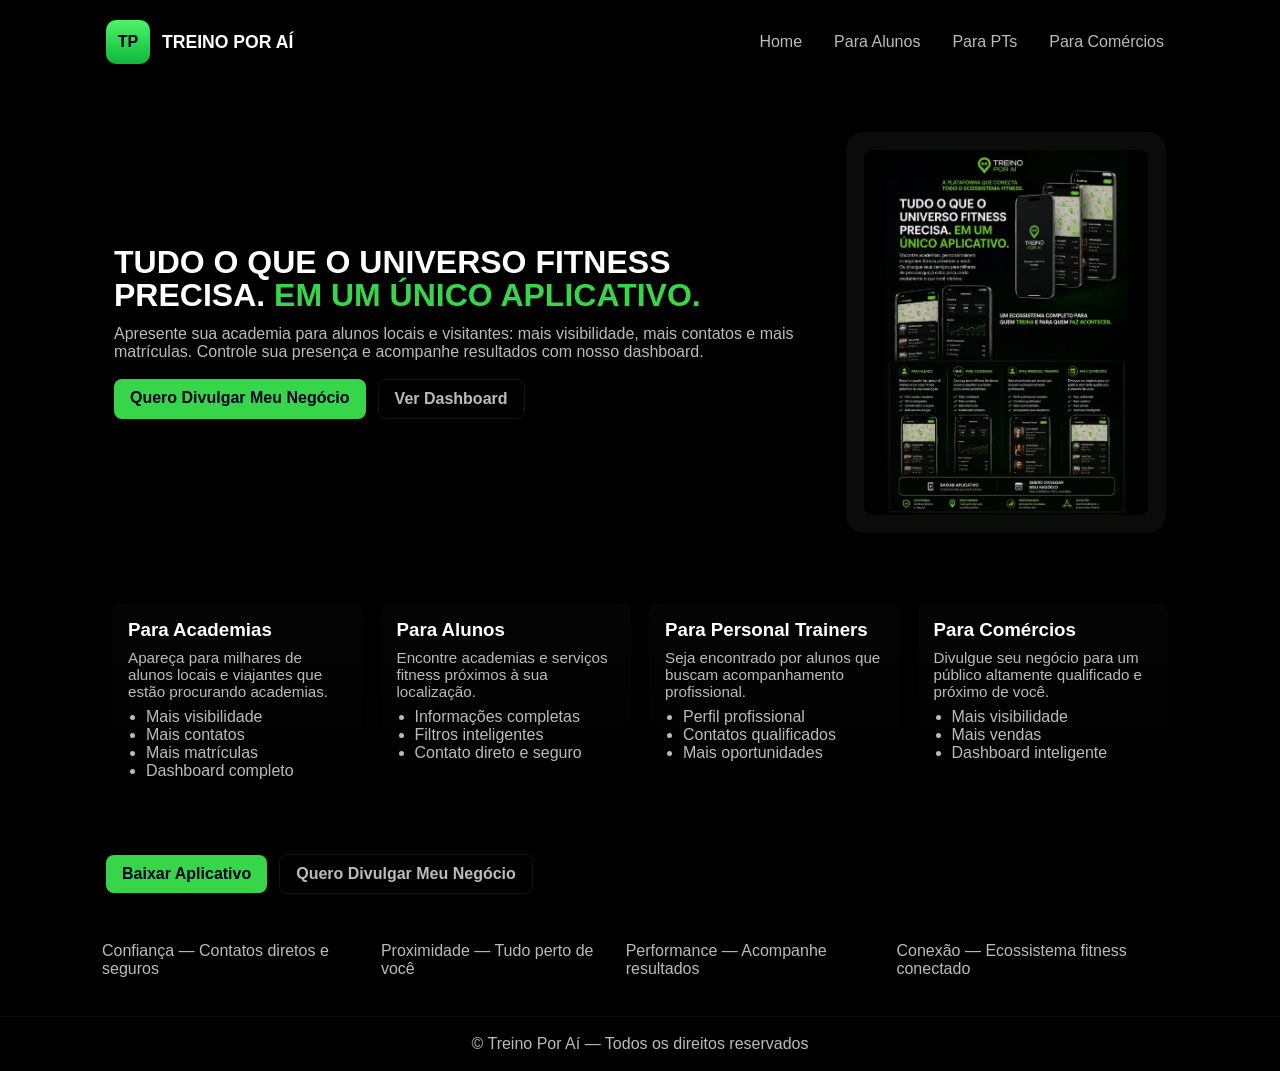
==== para-academia/index.html @ e84f6847 "Add new HTML files for different user roles and update CSS for improved layout and styling" ====
<!doctype html>
<html lang="pt-br">
<head>
	<meta charset="utf-8">
	<meta name="viewport" content="width=device-width,initial-scale=1">
	<title>Para Academias — Treino Por Aí</title>
	<link rel="stylesheet" href="../css/index.css">
	<meta name="description" content="Apareça para milhares de alunos locais e viajantes que estão procurando academias.">
	<meta property="og:image" content="../imgs/treino-por-ai-004.jpg">
</head>
<body>
	<header class="site-header">
		<div class="brand">
			<div class="logo">TP</div>
			<div class="title">TREINO POR AÍ</div>
		</div>
		<nav class="nav">
			<a href="../index.html">Home</a>
			<a href="../para-cliente/index.html">Para Alunos</a>
			<a href="../para-personal-trainer/index.html">Para PTs</a>
			<a href="../para-comercio/index.html">Para Comércios</a>
		</nav>
	</header>

	<main>
		<section class="hero">
			<div class="left">
				<h1>TUDO O QUE O UNIVERSO FITNESS PRECISA. <span class="accent">EM UM ÚNICO APLICATIVO.</span></h1>
				<p>Apresente sua academia para alunos locais e visitantes: mais visibilidade, mais contatos e mais matrículas. Controle sua presença e acompanhe resultados com nosso dashboard.</p>
				<div class="cta-row">
					<a class="btn" href="#">Quero Divulgar Meu Negócio</a>
					<a class="btn ghost" href="#">Ver Dashboard</a>
				</div>
			</div>
			<aside class="phones">
				<div class="phone-mock"><img src="../imgs/treino-por-ai-004.jpg" alt="Mockup" style="width:100%;border-radius:8px;opacity:0.95"></div>
			</aside>
		</section>

		<section class="features">
			<div class="feature">
				<h3>Para Academias</h3>
				<p>Apareça para milhares de alunos locais e viajantes que estão procurando academias.</p>
				<ul>
					<li>Mais visibilidade</li>
					<li>Mais contatos</li>
					<li>Mais matrículas</li>
					<li>Dashboard completo</li>
				</ul>
			</div>
			<div class="feature">
				<h3>Para Alunos</h3>
				<p>Encontre academias e serviços fitness próximos à sua localização.</p>
				<ul>
					<li>Informações completas</li>
					<li>Filtros inteligentes</li>
					<li>Contato direto e seguro</li>
				</ul>
			</div>
			<div class="feature">
				<h3>Para Personal Trainers</h3>
				<p>Seja encontrado por alunos que buscam acompanhamento profissional.</p>
				<ul>
					<li>Perfil profissional</li>
					<li>Contatos qualificados</li>
					<li>Mais oportunidades</li>
				</ul>
			</div>
			<div class="feature">
				<h3>Para Comércios</h3>
				<p>Divulgue seu negócio para um público altamente qualificado e próximo de você.</p>
				<ul>
					<li>Mais visibilidade</li>
					<li>Mais vendas</li>
					<li>Dashboard inteligente</li>
				</ul>
			</div>
		</section>

		<section class="cta-strip">
			<a class="btn" href="#">Baixar Aplicativo</a>
			<a class="btn ghost" href="#">Quero Divulgar Meu Negócio</a>
		</section>

		<section class="trust-row">
			<div>Confiança — Contatos diretos e seguros</div>
			<div>Proximidade — Tudo perto de você</div>
			<div>Performance — Acompanhe resultados</div>
			<div>Conexão — Ecossistema fitness conectado</div>
		</section>

	</main>

	<footer class="site-footer">
		© Treino Por Aí — Todos os direitos reservados
	</footer>
</body>
</html>
---- css/index.css ----
:root{
	--bg:#000;
	--muted:#bbb;
	--accent:#37d64a; /* neon green */
	--max-width:1100px;
}
*{box-sizing:border-box}
body{margin:0;background:var(--bg);color:#fff;font-family:Arial,Helvetica,sans-serif;}
img{max-width:100%;height:auto;display:block}

/* Header */
.site-header{background:transparent;padding:20px 16px;display:flex;align-items:center;justify-content:space-between;max-width:var(--max-width);margin:0 auto}
.brand{display:flex;align-items:center;gap:12px}
.brand .logo{width:44px;height:44px;background:linear-gradient(180deg,#4ef36a,#0fb83b);border-radius:10px;display:flex;align-items:center;justify-content:center;font-weight:700;color:#002}
.brand .title{font-size:1.1rem;font-weight:700}
.nav{display:flex;gap:12px}
.nav a{color:var(--muted);text-decoration:none;padding:8px 10px;border-radius:6px}
.nav a:hover{color:var(--accent)}

/* Hero */
.hero{max-width:var(--max-width);margin:24px auto;padding:24px;display:flex;gap:28px;align-items:center}
.hero .left{flex:1}
.hero h1{font-size:2rem;line-height:1.05;margin:0 0 12px;color:#fff}
.hero h1 .accent{color:var(--accent)}
.hero p{color:var(--muted);margin:0 0 18px}
.hero .cta-row{display:flex;gap:12px}
.btn{background:var(--accent);color:#002;padding:10px 16px;border-radius:8px;text-decoration:none;font-weight:700}
.btn.ghost{background:transparent;border:1px solid rgba(255,255,255,0.08);color:var(--muted)}
.hero .phones{width:320px;max-width:40%;display:flex;flex-direction:column;gap:10px}
.phone-mock{background:#0b0b0b;border-radius:18px;padding:18px;box-shadow:0 6px 20px rgba(0,0,0,0.6);display:flex;align-items:center;justify-content:center;color:var(--muted)}

/* Features grid (4 columns) */
.features{max-width:var(--max-width);margin:14px auto;padding:22px;display:grid;grid-template-columns:repeat(4,1fr);gap:18px}
.feature{background:linear-gradient(180deg,rgba(255,255,255,0.02),transparent);padding:16px;border-radius:10px}
.feature h3{margin:0 0 8px;color:#fff}
.feature p{margin:0 0 8px;color:var(--muted);font-size:0.95rem}
.feature ul{margin:8px 0 0;padding-left:18px;color:var(--muted)}

/* CTA strip and trust row */
.cta-strip{max-width:var(--max-width);margin:20px auto;padding:16px;display:flex;gap:12px;align-items:center}
.trust-row{max-width:var(--max-width);margin:14px auto;padding:12px;display:flex;gap:16px;justify-content:space-around;color:var(--muted)}

/* Footer */
.site-footer{border-top:1px solid rgba(255,255,255,0.04);padding:18px 16px;margin-top:26px;color:var(--muted);text-align:center}

/* Responsive */
@media (max-width:900px){
	.hero{flex-direction:column;padding:12px}
	.hero .phones{max-width:100%;width:260px}
	.features{grid-template-columns:repeat(2,1fr)}
}
@media (max-width:520px){
	.features{grid-template-columns:1fr}
	.nav{display:none}
	.hero h1{font-size:1.5rem}
}
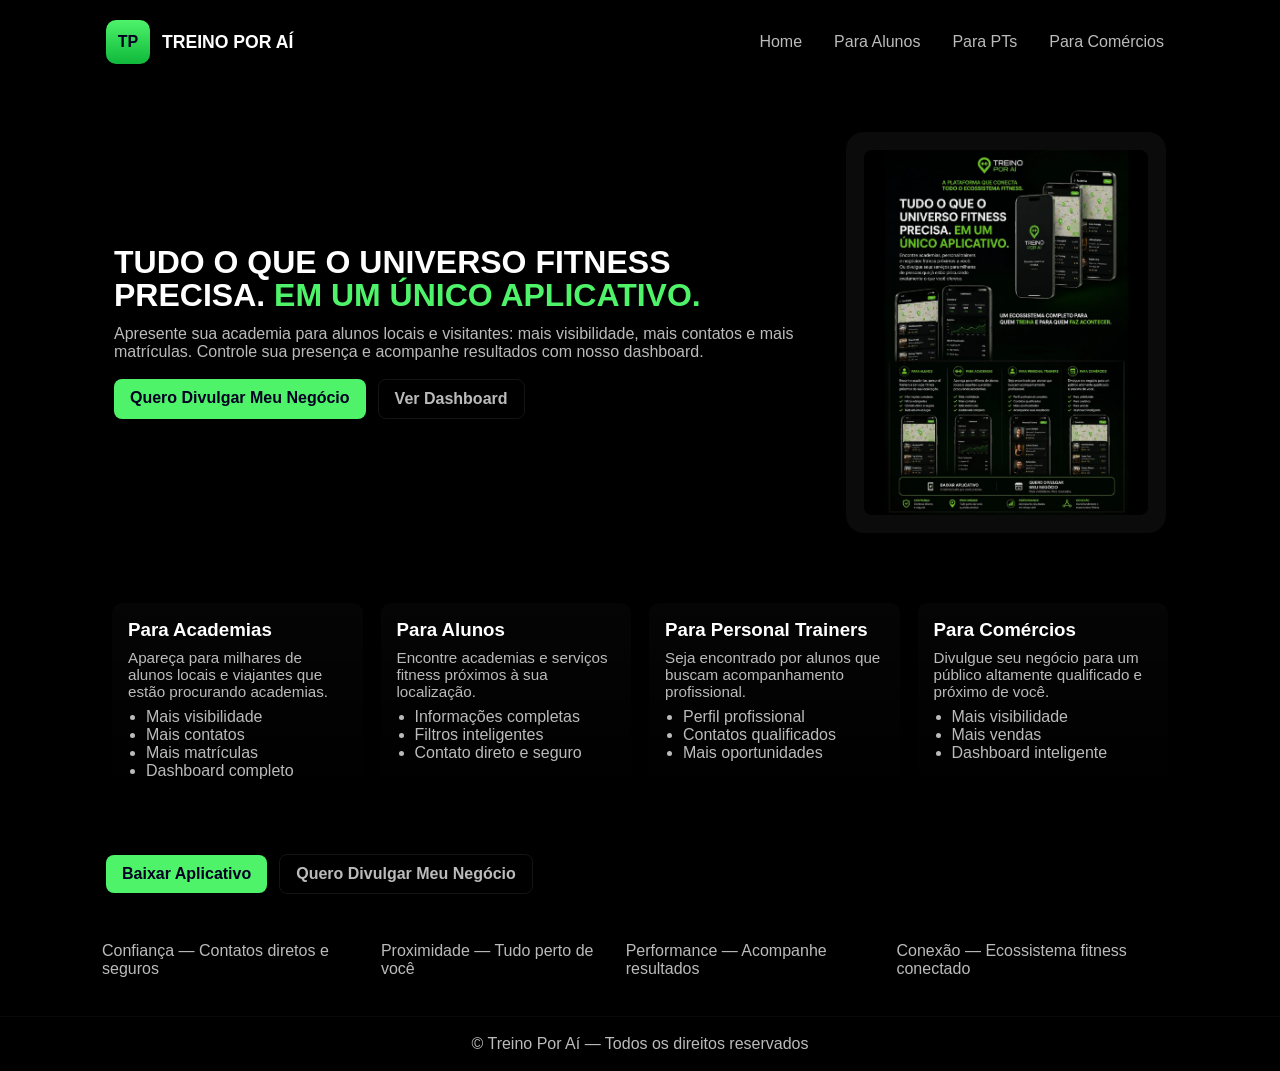
==== commit dcba2ef4: "Update HTML files for different user roles and update CSS for improved layout and styling" ====
--- a/para-academia/index.html
+++ b/para-academia/index.html
@@ -9,12 +9,13 @@
 	<meta property="og:image" content="../imgs/treino-por-ai-004.jpg">
 </head>
 <body>
-	<header class="site-header">
+	<a class="skip-link" href="#main">Pular para o conteúdo</a>
+	<header class="site-header" role="banner">
 		<div class="brand">
 			<div class="logo">TP</div>
 			<div class="title">TREINO POR AÍ</div>
 		</div>
-		<nav class="nav">
+		<nav class="nav" role="navigation" aria-label="Menu principal">
 			<a href="../index.html">Home</a>
 			<a href="../para-cliente/index.html">Para Alunos</a>
 			<a href="../para-personal-trainer/index.html">Para PTs</a>
@@ -23,6 +24,7 @@
 	</header>
 
 	<main>
+		<div id="main" role="main">
 		<section class="hero">
 			<div class="left">
 				<h1>TUDO O QUE O UNIVERSO FITNESS PRECISA. <span class="accent">EM UM ÚNICO APLICATIVO.</span></h1>
@@ -77,18 +79,19 @@
 			</div>
 		</section>
 
-		<section class="cta-strip">
+		<section class="cta-strip" aria-label="Chamada para ação">
 			<a class="btn" href="#">Baixar Aplicativo</a>
-			<a class="btn ghost" href="#">Quero Divulgar Meu Negócio</a>
+			<a class="btn ghost" href="#" aria-label="Quero divulgar meu negócio">Quero Divulgar Meu Negócio</a>
 		</section>
 
-		<section class="trust-row">
+		<section class="trust-row" aria-hidden="false">
 			<div>Confiança — Contatos diretos e seguros</div>
 			<div>Proximidade — Tudo perto de você</div>
 			<div>Performance — Acompanhe resultados</div>
 			<div>Conexão — Ecossistema fitness conectado</div>
 		</section>
 
+		</div>
 	</main>
 
 	<footer class="site-footer">
--- a/css/index.css
+++ b/css/index.css
@@ -1,7 +1,7 @@
 :root{
 	--bg:#000;
 	--muted:#bbb;
-	--accent:#37d64a; /* neon green */
+	--accent:#4ef36a; /* brighter neon green for better contrast */
 	--max-width:1100px;
 }
 *{box-sizing:border-box}
@@ -16,6 +16,13 @@
 .nav{display:flex;gap:12px}
 .nav a{color:var(--muted);text-decoration:none;padding:8px 10px;border-radius:6px}
 .nav a:hover{color:var(--accent)}
+
+/* accessibility: visible focus */
+a:focus,button:focus,input:focus,select:focus{outline:3px solid rgba(78,243,106,0.18);outline-offset:3px}
+
+/* Skip link */
+.skip-link{position:absolute;left:-999px;top:auto;width:1px;height:1px;overflow:hidden}
+.skip-link:focus{left:12px;top:12px;width:auto;height:auto;padding:8px 12px;background:#fff;color:#000;border-radius:6px;z-index:9999}
 
 /* Hero */
 .hero{max-width:var(--max-width);margin:24px auto;padding:24px;display:flex;gap:28px;align-items:center}
